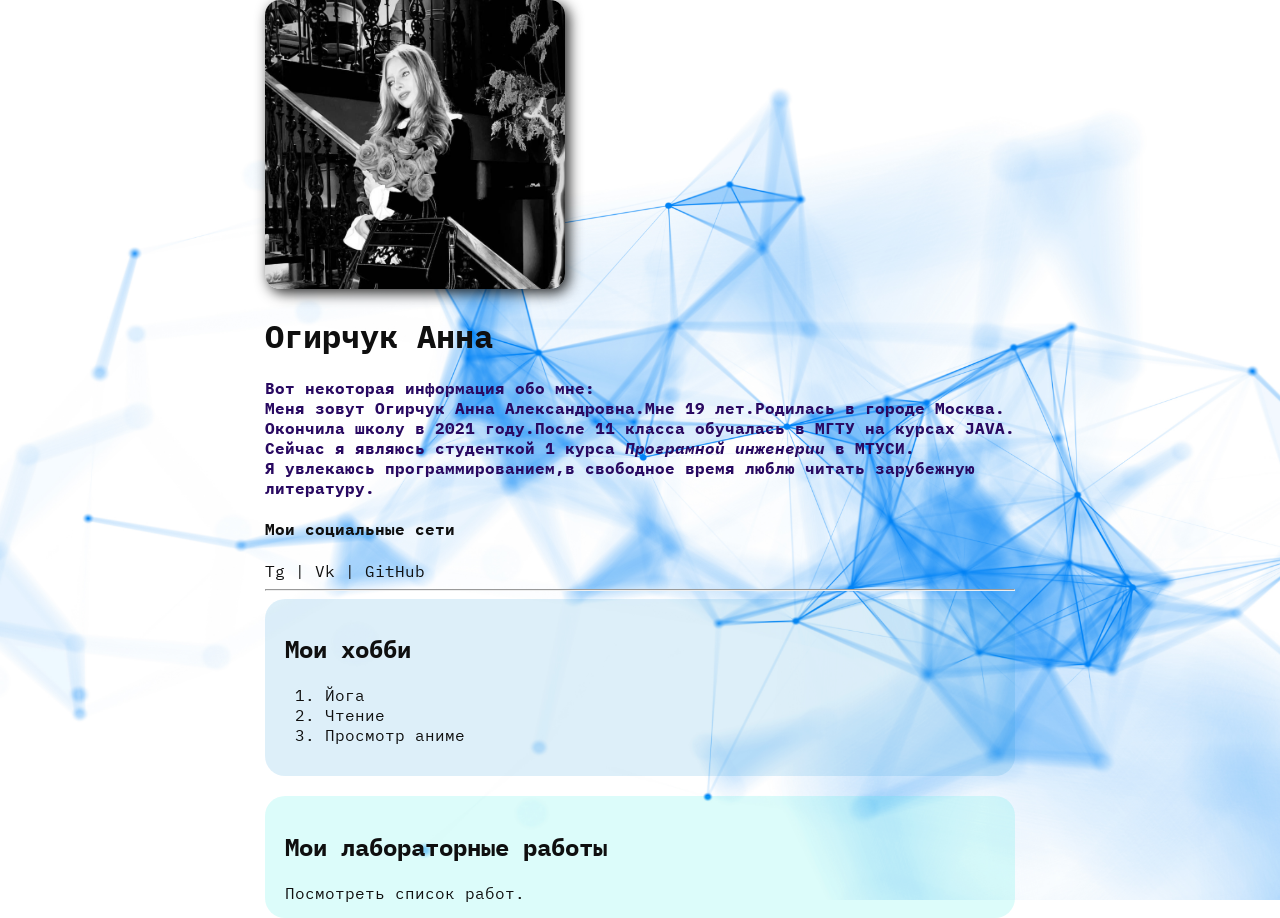
==== index.html @ 0400eb8c "сайтик" ====
<!DOCTYPE html>
<html lang="en">
<head>
    <meta charset="UTF-8">
    <meta name="viewport" content="width=device-width, initial-scale=1.0">
    <title>Сайт Резюме</title>
    <link href="styles.css" rel="stylesheet" /> <!-- переадресация к css -->
    <!-- <link rel="stylesheet" href="https.//cdn.jsdelivr.net/npm/boxicons@latest/css/boxicons.min.css"> -->
</head>
<body>
    <div class="intro">
        <!-- <img src="introo/intro.jpg"> -->
    <div class="container">
    <!-- <div class="intro"> -->

        <div class="info">   
            <img src="Anna.jpg" 
            alt="мое фото" class="Anna"/>
        
            <h1>Огирчук Анна</h1>
            <p>Вот некоторая информация обо мне:</p>
            <p>Меня зовут Огирчук Анна Александровна.Мне 19 лет.Родилась в городе Москва. </p>
            <p>Окончила школу в 2021 году.После 11 класса обучалась в МГТУ на курсах JAVA.</p>
           
            <p>Сейчас я являюсь студенткой 1 курса <em>Програмной инженерии</em> в <strong>МТУСИ</strong>.</p>  
            <p>Я увлекаюсь программированием,в свободное время люблю читать зарубежную литературу.</p>
           
            <h4> Мои социальные сети</h4>

            <a href="https://t.me/jillonnix" target="_blank">Tg</a>
            |
            <a href="https://vk.com/fffkkktwelv" target="_blank">Vk</a>
            |
            <a href="https://github.com/HannahOgirchuk" target="_blank">GitHub</a>
        <hr>
        </div>  

                    
<div class="card hobby">
    <h2> Мои хобби</h2>
    <ol>
        <li>Йога</li>
        <li>Чтение</li>
        <li>Просмотр аниме</li>
            </ol>
</div>

<div class="card lab">
    <h2>Мои лабораторные работы</h2>
    <a href="GitHub.html">Посмотреть список работ.</a>
</div>
    </div>
        </div>    
</body>
</html>
---- styles.css ----
@import url('https://fonts.googleapis.com/css2?family=IBM+Plex+Mono&family=Kaushan+Script&display=swap');
body{
margin: 0%;
color: #0f0f0f;
font-style: 16px;
font-weight: normal;
font-family: 'IBM Plex Mono', monospace;
}
/*  интро фон*/
.intro {
    width: 100%;
    height: 100vh;
    background: url("intro.jpg") center
    no-repeat;
    background-size: cover; ;

}
    a{
    color: #0f0f0f;
    text-decoration: none;
    }

    a:hover {
        text-decoration: underline;
    }


/* аватарка */
.Anna {
    width: 300px;
    border-radius: 15px;
    box-shadow:4px 4px 14px rgba(0, 0, 0, 0.85) ;
}


/* информация обо мне */
.info p {
    color: rgb(41, 9, 97);
    font-weight: 900;
    margin: 0;
}

/* box model */
.container {
  max-width: 750px ;  
  margin:auto ;
}
 
/* соц сети */
/* .social {
    background:rgba(57, 114, 247, 0.35);
    padding: 15px;
    margin:  5px;
   
} */
.hobby{
 background: rgba(31, 147, 215, 0.15);

}
.lab{
 background: rgba(22, 235, 217, 0.15);

}
.card {
    padding: 15px 20px;
 /* background: rgba(31, 147, 215, 0.15); */
 margin-bottom: 20px;
 border-radius: 20px;

}
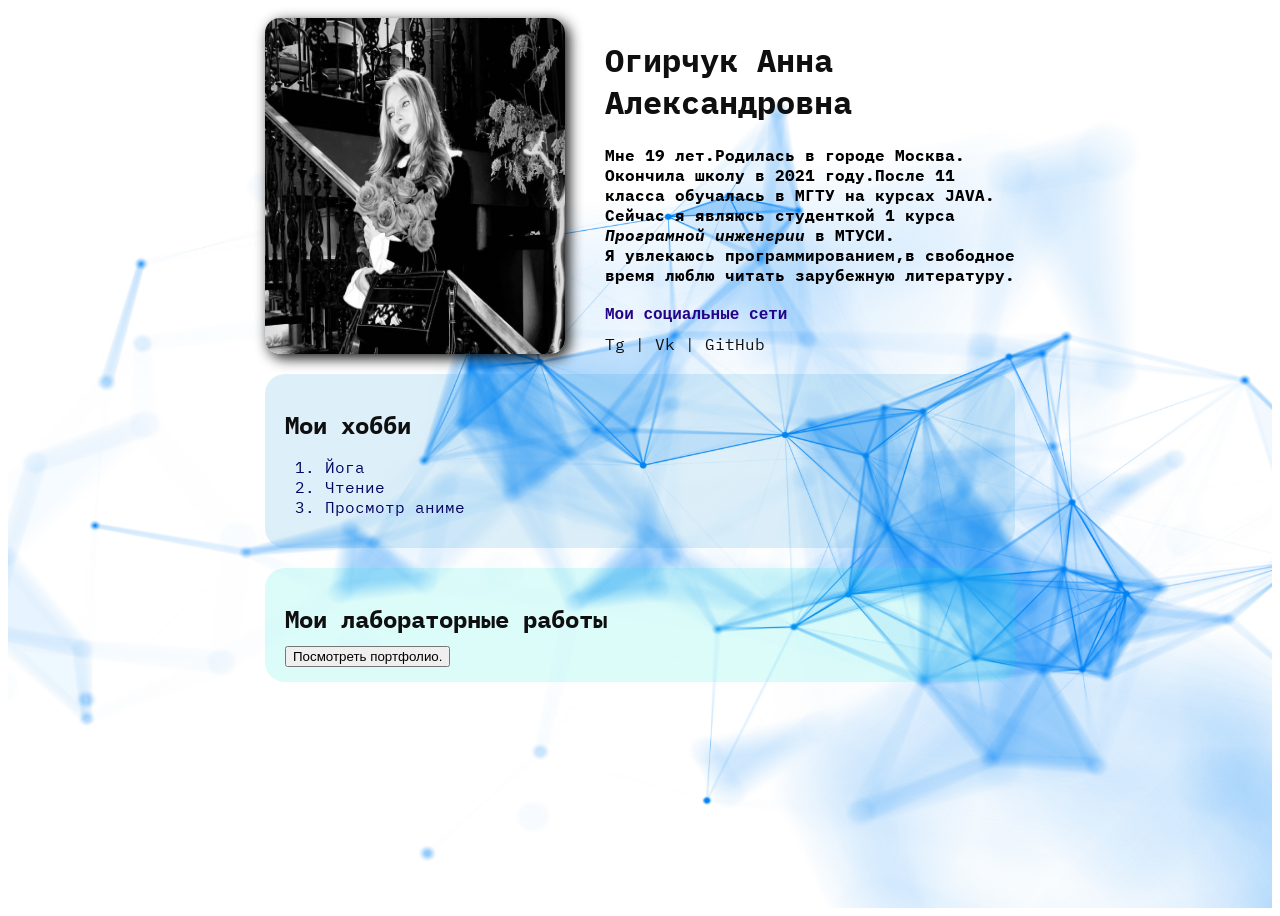
==== commit c388e59e: "сайт" ====
--- a/index.html
+++ b/index.html
@@ -16,15 +16,14 @@
         <div class="info">   
             <img src="Anna.jpg" 
             alt="мое фото" class="Anna"/>
-        
-            <h1>Огирчук Анна</h1>
-            <p>Вот некоторая информация обо мне:</p>
-            <p>Меня зовут Огирчук Анна Александровна.Мне 19 лет.Родилась в городе Москва. </p>
+            <div class="info-text">
+            <h1>Огирчук Анна Александровна</h1>
+            <!-- <p>Вот некоторая информация обо мне:</p> -->
+            <p>Мне 19 лет.Родилась в городе Москва. </p>
             <p>Окончила школу в 2021 году.После 11 класса обучалась в МГТУ на курсах JAVA.</p>
            
             <p>Сейчас я являюсь студенткой 1 курса <em>Програмной инженерии</em> в <strong>МТУСИ</strong>.</p>  
             <p>Я увлекаюсь программированием,в свободное время люблю читать зарубежную литературу.</p>
-           
             <h4> Мои социальные сети</h4>
 
             <a href="https://t.me/jillonnix" target="_blank">Tg</a>
@@ -32,13 +31,13 @@
             <a href="https://vk.com/fffkkktwelv" target="_blank">Vk</a>
             |
             <a href="https://github.com/HannahOgirchuk" target="_blank">GitHub</a>
-        <hr>
+    </div>
         </div>  
 
                     
 <div class="card hobby">
     <h2> Мои хобби</h2>
-    <ol>
+    <ol class="list">
         <li>Йога</li>
         <li>Чтение</li>
         <li>Просмотр аниме</li>
@@ -47,9 +46,35 @@
 
 <div class="card lab">
     <h2>Мои лабораторные работы</h2>
-    <a href="GitHub.html">Посмотреть список работ.</a>
+    <!-- <a  href="GitHub.html">Посмотреть список работ.</a> -->
+        <!-- <button  type="submit" onclick="img"  class="accordion"> Посмотреть портфолио</button> -->
+        <!-- <div class="content"></div> -->
+        <!-- <img src="laba.jpg"  class="content" style="display: none;"> 
+
+
+    <script src="main.js"></script> -->
+    <img id="img_1" style="display:none;" src="/laba.jpg">
+    <button id="submit" onclick="myImg()">Посмотреть портфолио.</button>
+<script>  
+    function myImg() {
+  let elem = document.getElementById('img_1'); // получаем элемент по ID
+  let style = getComputedStyle(elem); // получаем его стили
+  if (style.display === 'none') {
+    document.getElementById('img_1').style.display='block';
+    } else if (style.display !== 'none') {
+    document.getElementById('img_1').style.display='none';
+  }
+}
+</script>
+
+<!-- // <script src="main.js"></script>  -->
+
 </div>
+
+
+    
     </div>
+
         </div>    
 </body>
 </html>
--- a/styles.css
+++ b/styles.css
@@ -1,11 +1,12 @@
 @import url('https://fonts.googleapis.com/css2?family=IBM+Plex+Mono&family=Kaushan+Script&display=swap');
 body{
-margin: 0%;
+/* margin: 0%; */
 color: #0f0f0f;
 font-style: 16px;
 font-weight: normal;
 font-family: 'IBM Plex Mono', monospace;
 }
+
 /*  интро фон*/
 .intro {
     width: 100%;
@@ -15,6 +16,8 @@
     background-size: cover; ;
 
 }
+
+
     a{
     color: #0f0f0f;
     text-decoration: none;
@@ -29,13 +32,27 @@
 .Anna {
     width: 300px;
     border-radius: 15px;
-    box-shadow:4px 4px 14px rgba(0, 0, 0, 0.85) ;
+    box-shadow:4px 4px 14px rgba(0, 0, 0, 0.95) ;
+    
 }
+.info {
+    display: flex;
+    margin-bottom: 20px;
+}
+.info-text {
+    margin-left: 40px;
+}
+.info-text h4 {
+    margin-bottom: 10px;
+    font-weight: 600;
+    color: rgb(36, 3, 134)
+}
+
 
 
 /* информация обо мне */
 .info p {
-    color: rgb(41, 9, 97);
+    color: rgb(0, 0, 0);
     font-weight: 900;
     margin: 0;
 }
@@ -44,6 +61,7 @@
 .container {
   max-width: 750px ;  
   margin:auto ;
+  padding-top: 10px;
 }
  
 /* соц сети */
@@ -68,3 +86,20 @@
  border-radius: 20px;
 
 }
+.card h2{
+    margin-bottom: 10px;
+}
+.list li {
+    color: rgb(4, 4, 98);
+
+}
+ .content {
+    transition: 0.3 ease-in-out;
+    max-height: 0;
+    overflow: hidden;
+    padding: 20px;
+    height: 700px;
+    width: 700px;
+     max-width: 750px
+     
+ }
